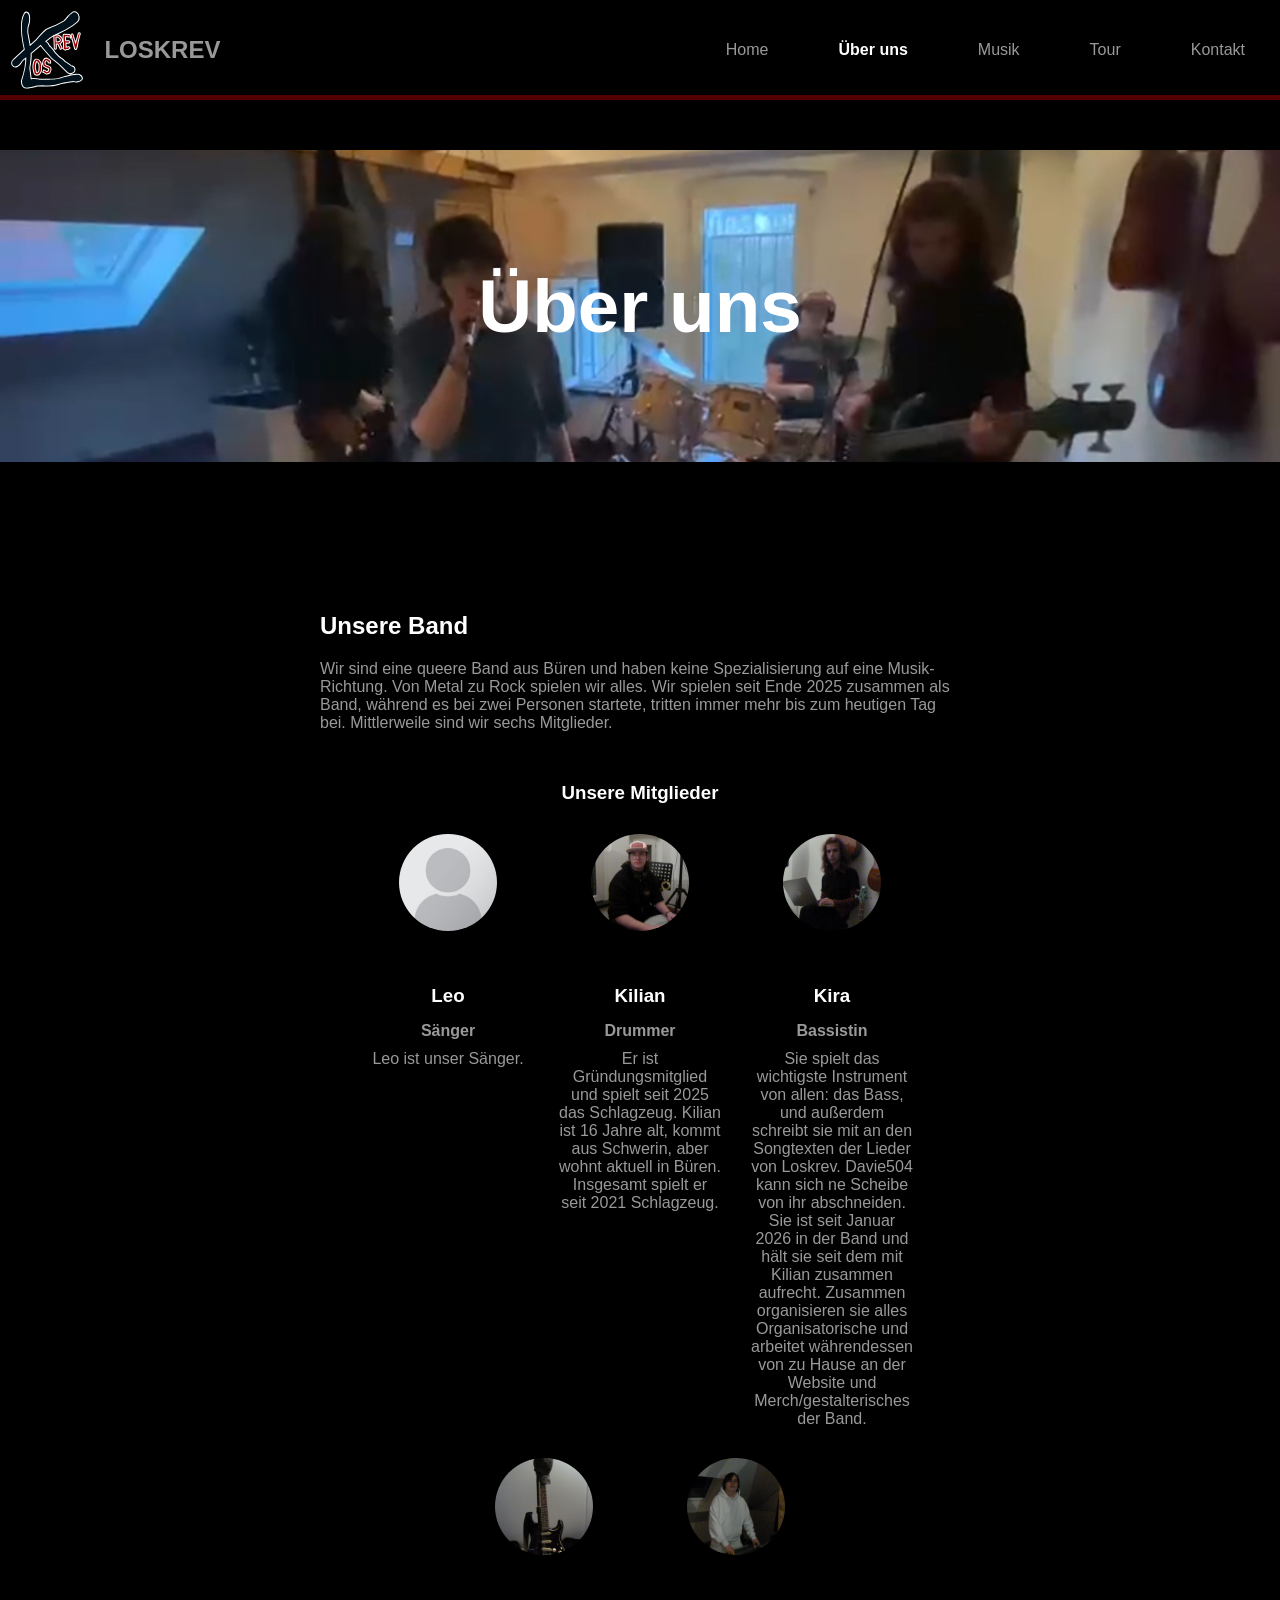
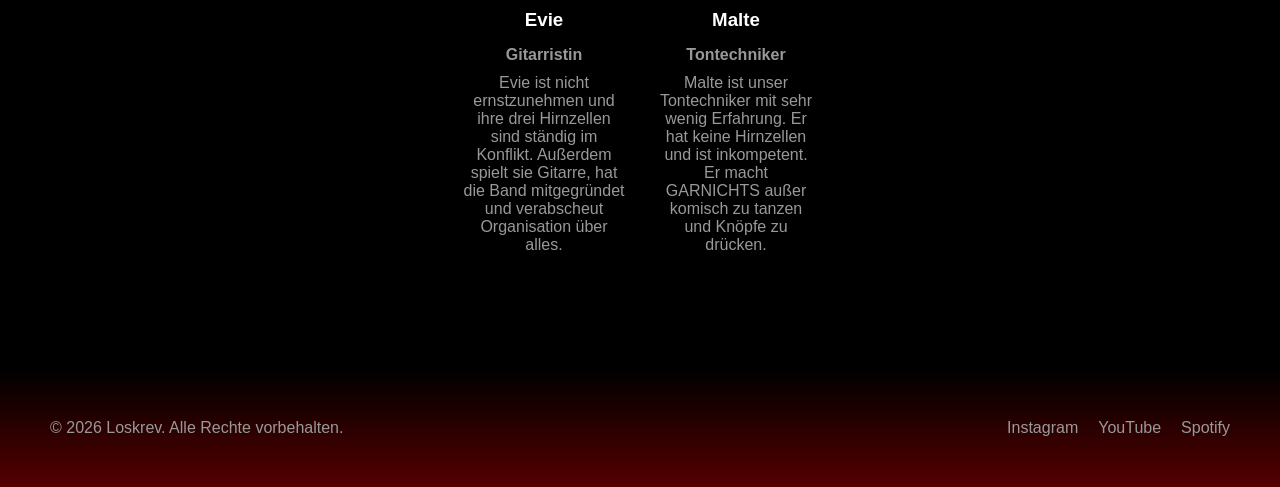
==== about.html @ a6c854cc "update updated" ====
<!DOCTYPE html>
<html lang="de">
    <head>
        <meta charset="UTF-8">
        <meta name="viewport" content="width=device-width, initial-scale=1.0">
        <link rel="stylesheet" href="../css/layout.css">
        <link rel="shortcut icon" href="../pics/logos/Loskrev-Logo.svg" type="image/x-icon">
        <title>Loskrev - Official Site</title>
    </head>
    <body>
        <main>
            <div id="about-title">
                <img src="../pics/band-banner.png" id="banner-image">
                <h1>Über uns</h1>
            </div>
            <div id="navi">
                <nav>
                    <img src="../pics/logos/Loskrev-Logo.svg" alt="Loskrev">
                    <h1>LOSKREV</h1>
                    <ul class="flex-horizontal">
                        <li><a href="index.html">Home</a></li>
                        <li><a href="#" id="current-site">Über uns</a></li>
                        <li><a href="music.html">Musik</a></li>
                        <li><a href="tour.html">Tour</a></li>
                        <!-- <li><a href="gallery.html">Galerie</a></li> -->
                        <li><a href="contact.html">Kontakt</a></li>
                    </ul>
                </nav>
            </div>
            <div id="about-us">
                <h2>Unsere Band</h2>
                <section>
                    <p>
                        Wir sind eine queere Band aus Büren und haben keine Spezialisierung
                        auf eine Musik-Richtung. Von Metal zu Rock spielen wir alles. Wir spielen
                        seit Ende 2025 zusammen als Band, während es bei zwei Personen startete, tritten
                        immer mehr bis zum heutigen Tag bei. Mittlerweile sind wir sechs Mitglieder.
                    </p>
                </section>
                <h3>Unsere Mitglieder</h3>
                <div id="member-list">
                    <div class="member-row">
                        <div class="member">
                            <img src="../pics/mitglieder/Portrait_Placeholder.png" alt="Saenger">
                            <h3>Leo</h3>
                            <h4>Sänger</h4>
                            <p>Leo ist unser Sänger.</p>
                        </div>
                        <div class="member">
                            <img src="../pics/mitglieder/Kilian.webp" alt="Drummer">
                            <h3>Kilian</h3>
                            <h4>Drummer</h4>
                            <p>Er ist Gründungsmitglied und spielt seit 2025 das Schlagzeug. Kilian ist 16 Jahre alt, kommt aus Schwerin, aber wohnt aktuell in Büren. Insgesamt spielt er seit 2021 Schlagzeug.</p>
                        </div>
                        <div class="member">
                            <img src="../pics/mitglieder/Kira.webp" alt="Bassistin">
                            <h3>Kira</h3>
                            <h4>Bassistin</h4>
                            <p>Sie spielt das wichtigste Instrument von allen: das Bass, und außerdem schreibt sie mit an den Songtexten der Lieder von Loskrev. Davie504 kann sich ne Scheibe von ihr abschneiden. Sie ist seit Januar 2026 in der Band und hält sie seit dem mit Kilian zusammen aufrecht. Zusammen organisieren sie alles Organisatorische und arbeitet währendessen von zu Hause an der Website und Merch/gestalterisches der Band.</p>
                        </div>
                    </div>
                    <div class="member-row">
                        <div class="member">
                            <img src="../pics/mitglieder/Evie.webp" alt="Gitarristin">
                            <h3>Evie</h3>
                            <h4>Gitarristin</h4>
                            <p>Evie ist nicht ernstzunehmen und ihre drei Hirnzellen sind ständig im Konflikt. Außerdem spielt sie Gitarre, hat die Band mitgegründet und verabscheut Organisation über alles.</p>
                        </div>
                        <div class="member">
                            <img src="../pics/mitglieder/Malte.webp" alt="Tontechniker">
                            <h3>Malte</h3>
                            <h4>Tontechniker</h4>
                            <p>Malte ist unser Tontechniker mit sehr wenig Erfahrung. Er hat keine Hirnzellen und ist inkompetent. Er macht GARNICHTS außer komisch zu tanzen und Knöpfe zu drücken.</p>
                        </div>
                    </div>
                </div>
            </div>
            <footer>
                <div id="footer">
                    <p>&copy; 2026 Loskrev. Alle Rechte vorbehalten.</p>
                    <nav>
                        <ul class="flex-horizontal">
                            <li><a href="#Instagram">Instagram</a></li>
                            <li><a href="#YouTube">YouTube</a></li>
                            <li><a href="#Spotify">Spotify</a></li>
                        </ul>
                    </nav>
                </div>
            </footer>
        </main>
    </body>
</html>
---- css/layout.css ----
* {
    margin: 0;
    padding: 0;
    box-sizing: border-box;
}
body {
    font-family: Verdana, Geneva, Tahoma, sans-serif;
    color: white;
    background-color: black;
}
#navi {
    position:fixed;
    top: 0;
    width: 100%;
    height: 100px;
    padding: 10px;
    background-color: rgba(0, 0, 0, 0.95);
    border-bottom: 5px solid #500;
}
#navi nav {
    display: flex;
    flex-direction: row;
    align-items: center;
}
#navi nav ul {
    position: absolute;
    right: 0;
}
#navi nav ul li {
    list-style: none;
}
#navi a#current-site {
    color: white;
    font-weight: bold;
}
#navi nav ul li a {
    padding: 35px;
    color: #999;
    text-decoration: none;
}
#navi nav ul li a:hover {
    color: #FAA;
}
#navi nav img {
    height: 80px;
    width: auto;
    margin-right: 20px;
}
#navi nav h1 {
    color: #999;
}

#band-intro {
    display: flex;
    height: 100vh;
    width: 100%;
    margin-bottom: 250px;
}
#band-intro #background-video-intro video {
    position: absolute;
    width: 100%;
    height: auto;
}
#band-intro #band-intro-header {
    position: absolute;
    display: flex;
    flex-direction: column;
    justify-content: center;
    align-items: center;
    width: 100%;
    height: 100%;
    text-align: center;
}
#band-intro #band-intro-header h1 {
    font-size: 75pt;
}
#band-intro #band-intro-header h3 {
    color: #800;
}
#band-intro #band-intro-header ul li {
    align-items: center;
    list-style: none;
    text-align: center;
}
#band-intro #band-intro-header ul li a {
    display: flex;
    flex-direction: row;
    justify-content: center;
    color: black;
    width: 150px;
    background-color: white;
    border-radius: 10px;
    text-decoration: none;
    padding: 10px 25px;
    margin: 10px;
    font-size: 100%;
    transition: 0.2s;
}
#band-intro #band-intro-header ul li a:hover {
    background-color: #FBB;
}
#band-intro #band-intro-header ul li a:active {
    background-color: #800;
    color: #FBB;
}
#band-intro #band-intro-header ul li a p {
    margin: auto 0;
}

#news {
    text-align: center;
    padding: 25px;
    margin-bottom: 150px;
}
#news #news-box {
    display: flex;
    height: auto;
    flex-direction: row;
    gap: 25px;
    justify-content: center;
    margin-top: 55px;
}
#news #news-box .announcement {
    width: 350px;
    height: 500px;
    background-color: #111;
    border-top-left-radius: 15px;
    border-top-right-radius: 15px;
    border-bottom-left-radius: 15px;
    border-bottom-right-radius: 15px;
}
#news #news-box .announcement .announcement-img {
    width: 100%;
    height: 60%;
    overflow: hidden;
    border-top-left-radius: 15px;
    border-top-right-radius: 15px;
    display: flex;
    align-items: center;
    justify-content: center;
}
#news #news-box .announcement img {
    height: 100%;
    width: auto;
}
#news #news-box .announcement .announcement-text {
    border-top: 2px solid #666;
    padding: 20px;
    padding-bottom: 0;
    color: #999;
    background-color: #111;
    border-bottom-left-radius: 15px;
    border-bottom-right-radius: 15px;
}
#news #news-box .announcement .announcement-text h3 {
    color: white;
    margin-bottom: 10px;
    border-bottom: 1px solid #999;
}

#abo {
    padding: 80px;
    text-align: center;
    background-image: linear-gradient(#100, #300, #100);
    margin-bottom: 180px;
}
#abo p {
    color: #999;
    margin-top: 10px;
    margin-bottom: 50px;
}
#abo input {
    margin-right: 15px;
    padding: 15px;
    font-size: 12pt;
    background-color: #111;
    border: 2px solid #666;
    border-radius: 8px;
    color: #999;
}
.a-button {
    padding: 12px;
    font-size: 12pt;
    background-color: white;
    border-radius: 8px;
    border: none;
    color: black;
}
.a-button:hover {
    background-color: #FAA;
    transition: 0.2s;
}
.a-button:active {
    background-color: #800;
    color: #FBB;
}
#abo h3 {
    color: #999;
}

#about-title {
    width: 100%;
    height: 30%;
    margin-top: 150px;
    display: flex;
    justify-content: center;
    align-items: center;
}
#about-title h1 {
    position: absolute;
    font-size: 56pt;
}
#about-title h3 {
    position: absolute;
    margin-top: 120px;
}

#about-us {
    width: 50%;
    margin: 0 auto;
    margin-top: 150px;
    margin-bottom: 100px;
}
#about-us h2 {
    margin-bottom: 20px;
}
#about-us p {
    color: #999;
}
#about-us section {
    margin-bottom: 15px;
}
#about-us h3 {
    margin: 50px 0 15px;
    text-align: center;
}
#member-list {
    width: 100%;
}
.member-row {
    display: flex;
    flex-direction: row;
    justify-content: center;
}
.member {
    width: 30%;
    padding: 15px;
    text-align: center;
}
.member img {
    width: 60%;
    height: auto;
    border-radius: 100%;
}
.member h4 {
    margin-top: 3px;
    margin-bottom: 10px;
    color: #999;
}

#music-title {
    padding: 75px;
    background-color: #111;
    text-align: center;
}
#music-title h1 {
    padding-bottom: 50px;
}
#music-title ul.flex-horizontal {
    gap: 30px;
    justify-content: center;
}
#music-title ul li {
    list-style: none;
}
#music-title ul li a {
    display: flex;
    justify-content: center;
    align-items: center;
    background-color: white;
    padding: 10px 25px;
    border-radius: 15px;
    color: #000;
    text-decoration: none;
}
#music-title ul li a:hover {
    background-color: #FBB;
}
#music-title ul li a:active {
    background-color: #800;
    color: #FAA;
}

#discography {
    width: 100%;
    padding: 0 15%;
    margin-bottom: 150px;
}
#discography h1 {
    margin-top: 75px;
}

.album {
    display: flex;
    flex-direction: row;
    background-color: #111;
    border-radius: 20px;
    margin: 25px 0;
}
.album .album-details {
    width: 30%;
    padding: 25px;
    text-align: center;
}
.album .album-details img.album-cover {
    width: 100%;
    height: auto;
    border-radius: 15px;
}
.album .album-details h2, .album .album-details h4 {
    text-align: left;
}
.album .album-details h2 {
    margin: 5px 0 15px;
}
.album .album-details h4 {
    color: #999;
    margin-bottom: 25px;
}
.album .album-details a {
    width: 80%;
    display: flex;
    justify-content: center;
    align-items: center;
    margin: 15px auto 0;
    padding: 8px 2px;
    color: black;
    text-decoration: none;
    background-color: white;
    border-radius: 5px
}
.album .album-details a:hover {
    background-color: #FBB;
}
.album .album-details a:active {
    background-color: #800;
    color: #FAA;
}
.album .tracklist {
    width: 70%;
    padding: 25px;
}
.album .tracklist ol li {
    margin-left: 50px;
    padding-left: 35px;
    color: #999;
}
.album .tracklist ol li a {
    display: block;
    width: 100%;
    padding: 10px 5px;
    margin: 5px 0;
    color: white;
    text-decoration: none;
    border-radius: 5px;
}
.album .tracklist ol li a:hover {
    background-color: #633;
}
.album .tracklist ol li:hover {
    list-style-image: url(../pics/utils/play_arrow_24dp_FFFFFF_FILL0_wght400_GRAD0_opsz24.svg);
}

#concerts {
    margin: 100px 0 150px;
}
#concerts h1 {
    text-align: center;
    margin-bottom: 40px;
}

.concert {
    width: 90%;
    height: 10%;
    margin: 20px auto;
    padding: 20px;
    border-radius: 15px;
    background-color: #111;
}
.concert:hover {
    background-color: #500;
}
.concert:active {
    background-color: #300;
}
.concert a {
    display: flex;
    flex-direction: row;
    gap: 0;
    color: white;
    text-decoration: none;
}
.concert .concert-details {
    width: 70%;
}
.concert .concert-details h2 {
    margin: 12px 0;
}
.concert .concert-details p {
    display: flex;
    align-items: center;
    color: #999;
    width: 70%;
}
.concert .concert-buttons {
    display: flex;
    width: 30%;
    flex-direction: row;
    align-items: center;
    justify-content: right;
}
.concert .concert-buttons .concert-button {
    display: flex;
    flex-direction: row;
    justify-content: right;
    align-items: center;
    width: 120px;
    height: 42px;
    color: black;
    background-color: white;
    padding: 0 5%;
    border-radius: 8px;
}
.concert .concert-buttons .concert-button:hover {
    background-color: #FBB;
}
.concert .concert-buttons .concert-button:active {
    background-color: #800;
    color: #FAA;
}
.concert .concert-buttons .concert-button img {
    height: 50%;
    width: auto;
    margin-right: auto;
}

#gallery {
    width: 90%;
    margin: 100px auto 150px;
}
#gallery table {
    width: 100%;
}
#gallery table td {
    width: 25%;
    height: auto;
    padding: 20px;
    text-align: center;
}
#gallery #gallery-img {
    height: 100%;
    width: 100%;
    border-radius: 25px;
    overflow: hidden;
}
#gallery table td img {
    width: 100%;
    height: auto;
    /*transition: 0.3s;*/
}
/*
#gallery table td img:hover {
    width: 105%;
    transition: 0.3s;
}
*/

#contacts {
    width: 90%;
    margin: 100px auto 165px;
}
#contacts table td {
    padding: 15px;
    vertical-align: top;
}
#contacts table td h3 {
    margin-bottom: 10px;
}
#contacts table td:nth-child(1) img {
    background-color: #222;
    padding: 10px;
    border-radius: 5px;
}
#contacts table td p {
    color: #999;
}
#contacts table td a {
    color: #999;
    text-decoration: none;
}

#booking-buttons {
    margin-top: 45px;
    display: flex;
    flex-direction: row;
    justify-content: center;
    gap: 25px;
}
#booking-button {
    display: flex;
    justify-content: center;
    align-items: center;
    padding: 12px;
    font-size: 12pt;
    width: 250px;
    background-color: white;
    border-radius: 8px;
    border: none;
    color: black;
    text-decoration: none;
}
#booking-button p {
    color: #000;
    padding: 0;
    margin: auto 0;
}
#booking-button:hover {
    background-color: #FAA;
    transition: 0.2s;
}
#booking-button:active {
    background-color: #800;
    color: #FBB;
}

#footer {
    display: flex;
    padding: 50px;
    background-image: linear-gradient(#000, #500);
}
#footer p {
    color: #999;
}
#footer ul {
    position: absolute;
    display: flex;
    gap: 20px;
    right: 50px;
}
#footer ul li {
    list-style: none;
}
#footer ul li a {
    color: #999;
    text-decoration: none;
}
#footer ul li a:hover {
    color: #FAA;
    text-decoration: underline;
}

img#banner-image {
    width: 100%;
    height: 30%;
}
.flex-horizontal {
    display: flex;
    flex-direction: row;
}

@media screen and (max-width: 1250px) {
    #about-us {
        width: 90%;
    }
}
@media screen and (max-width: 1000px) {
    div#background-video-intro {
        display: none;
    }
    #news {
        height: fit-content;
    }
    #news #news-box {
        flex-direction: column;
        justify-content: center;
        align-items: center;
    }
    #news #news-box .announcement {
        height: 500px;
        width: 40%;
    }
    #footer .flex-horizontal {
        flex-direction: column;
        gap: 5px;
    }
    #navi nav h1 {
        display: none;
    }
}
@media screen and (max-width: 750px) {
    #navi nav ul li a {
        padding: 5px;
        font-size: 9pt;
    }
    #footer p {
        width: 100px;
    }
    .album {
        flex-direction: column;
    }
    .album .album-details {
        width: 100%;
    }
    .album .tracklist {
        width: 100%;
    }
    #gallery table td {
        padding: 2px;
    }
}
@media screen and (max-width: 450px) {
    #band-intro-header h1 b {
        font-size: 50%;
    }
    #about-title h1 {
        font-size: 100%;
    }
    #about-title h3 {
        font-size: 70%;
        margin-top: 50px;
    }
    #news #news-box .announcement {
        width: 70%;
    }
    .member-row {
        flex-direction: column;
    }
    .member {
        width: 100%;
        margin: 0 auto;
        border-bottom: 3px solid #222;
    }
    .album .tracklist {
        display: none;
    }
    .concert .concert-details {
        width: 99%;
    }
    .concert .concert-buttons {
        width: 1%;
    }
}
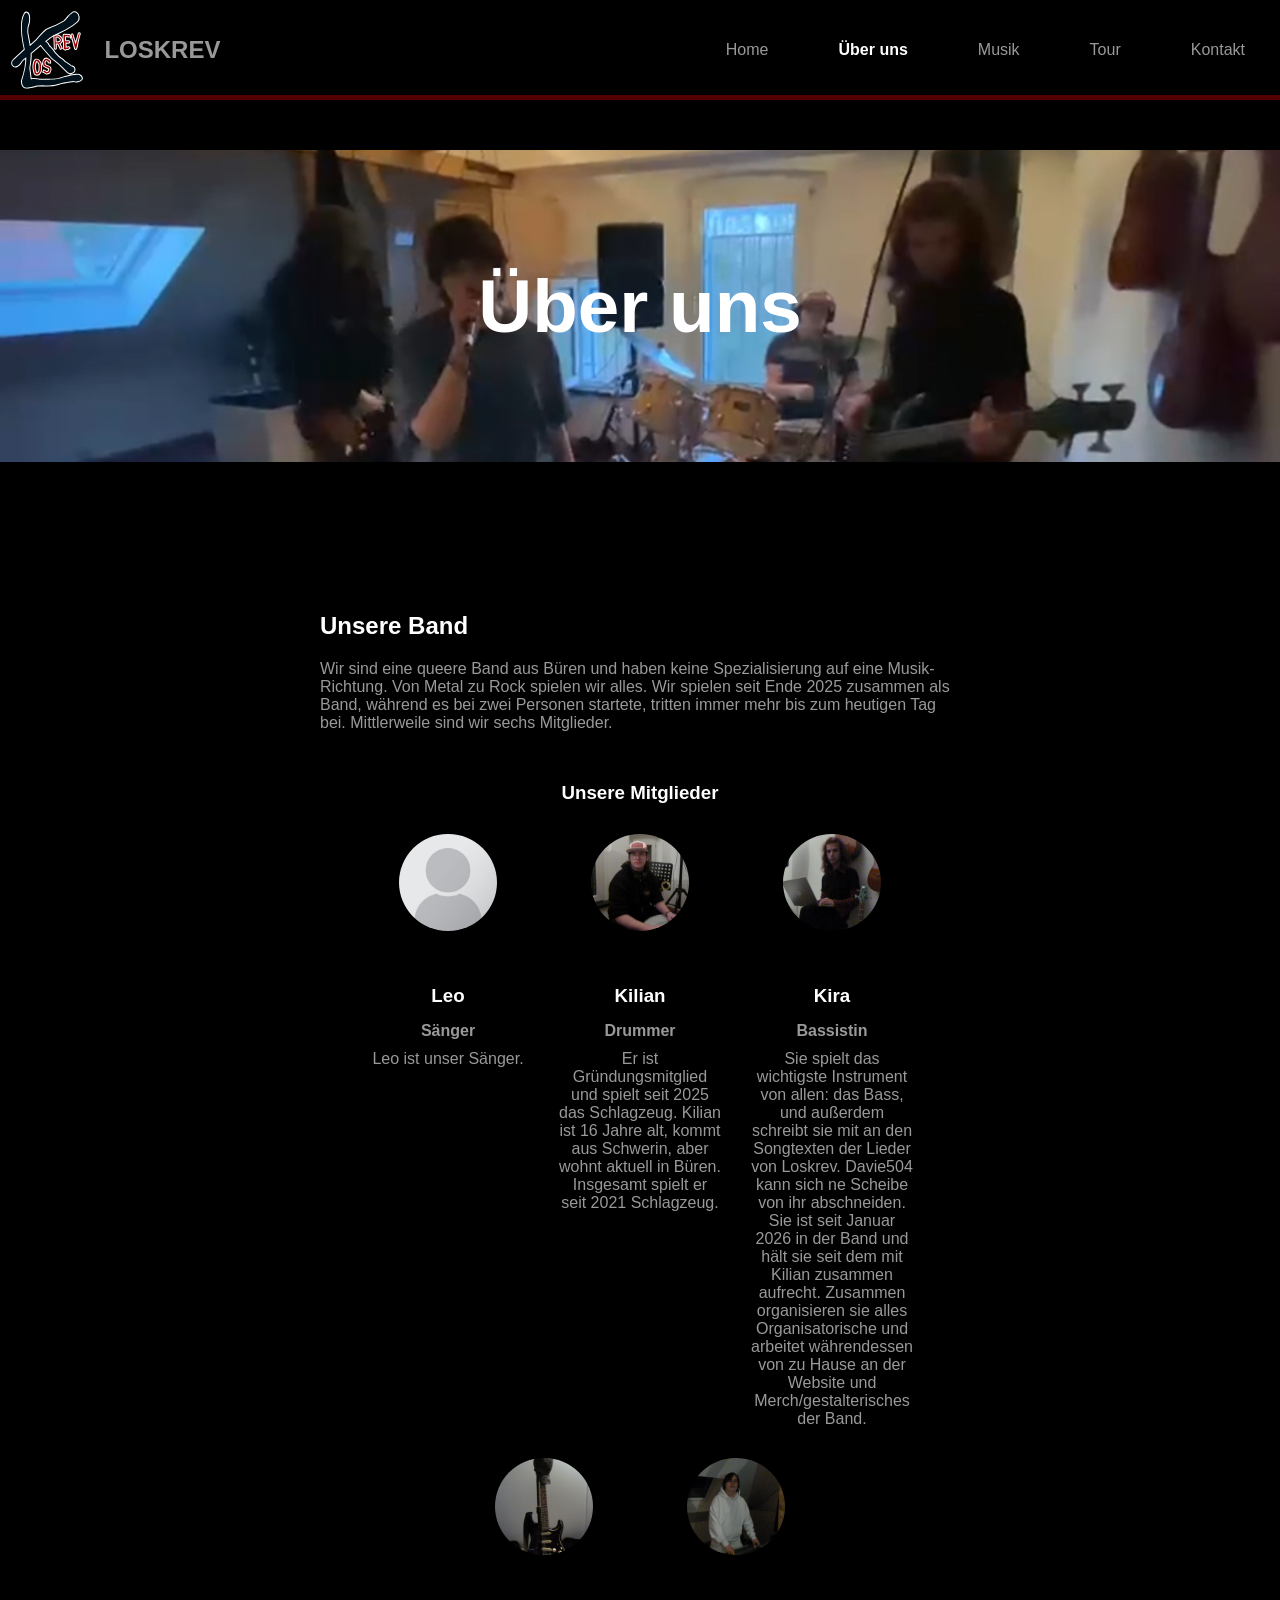
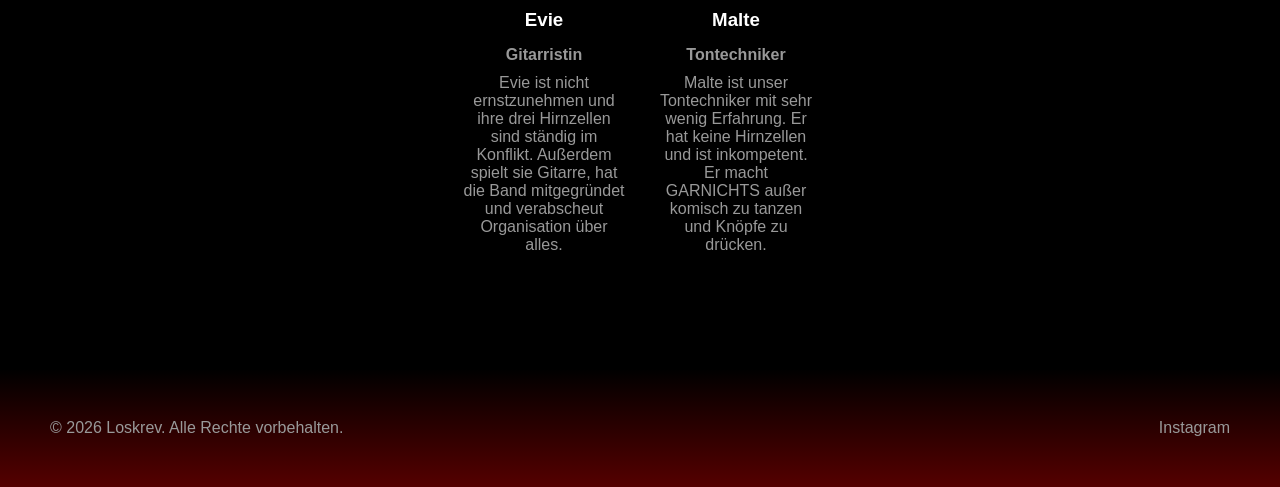
==== commit e33ccabe: "fix: links instagram added" ====
--- a/about.html
+++ b/about.html
@@ -3,19 +3,19 @@
     <head>
         <meta charset="UTF-8">
         <meta name="viewport" content="width=device-width, initial-scale=1.0">
-        <link rel="stylesheet" href="../css/layout.css">
-        <link rel="shortcut icon" href="../pics/logos/Loskrev-Logo.svg" type="image/x-icon">
+        <link rel="stylesheet" href="css/layout.css">
+        <link rel="shortcut icon" href="pics/logos/Loskrev-Logo.svg" type="image/x-icon">
         <title>Loskrev - Official Site</title>
     </head>
     <body>
         <main>
             <div id="about-title">
-                <img src="../pics/band-banner.png" id="banner-image">
+                <img src="pics/band-banner.png" id="banner-image">
                 <h1>Über uns</h1>
             </div>
             <div id="navi">
                 <nav>
-                    <img src="../pics/logos/Loskrev-Logo.svg" alt="Loskrev">
+                    <img src="pics/logos/Loskrev-Logo.svg" alt="Loskrev">
                     <h1>LOSKREV</h1>
                     <ul class="flex-horizontal">
                         <li><a href="index.html">Home</a></li>
@@ -41,19 +41,19 @@
                 <div id="member-list">
                     <div class="member-row">
                         <div class="member">
-                            <img src="../pics/mitglieder/Portrait_Placeholder.png" alt="Saenger">
+                            <img src="pics/mitglieder/Portrait_Placeholder.png" alt="Saenger">
                             <h3>Leo</h3>
                             <h4>Sänger</h4>
                             <p>Leo ist unser Sänger.</p>
                         </div>
                         <div class="member">
-                            <img src="../pics/mitglieder/Kilian.webp" alt="Drummer">
+                            <img src="pics/mitglieder/Kilian.webp" alt="Drummer">
                             <h3>Kilian</h3>
                             <h4>Drummer</h4>
                             <p>Er ist Gründungsmitglied und spielt seit 2025 das Schlagzeug. Kilian ist 16 Jahre alt, kommt aus Schwerin, aber wohnt aktuell in Büren. Insgesamt spielt er seit 2021 Schlagzeug.</p>
                         </div>
                         <div class="member">
-                            <img src="../pics/mitglieder/Kira.webp" alt="Bassistin">
+                            <img src="pics/mitglieder/Kira.webp" alt="Bassistin">
                             <h3>Kira</h3>
                             <h4>Bassistin</h4>
                             <p>Sie spielt das wichtigste Instrument von allen: das Bass, und außerdem schreibt sie mit an den Songtexten der Lieder von Loskrev. Davie504 kann sich ne Scheibe von ihr abschneiden. Sie ist seit Januar 2026 in der Band und hält sie seit dem mit Kilian zusammen aufrecht. Zusammen organisieren sie alles Organisatorische und arbeitet währendessen von zu Hause an der Website und Merch/gestalterisches der Band.</p>
@@ -61,13 +61,13 @@
                     </div>
                     <div class="member-row">
                         <div class="member">
-                            <img src="../pics/mitglieder/Evie.webp" alt="Gitarristin">
+                            <img src="pics/mitglieder/Evie.webp" alt="Gitarristin">
                             <h3>Evie</h3>
                             <h4>Gitarristin</h4>
                             <p>Evie ist nicht ernstzunehmen und ihre drei Hirnzellen sind ständig im Konflikt. Außerdem spielt sie Gitarre, hat die Band mitgegründet und verabscheut Organisation über alles.</p>
                         </div>
                         <div class="member">
-                            <img src="../pics/mitglieder/Malte.webp" alt="Tontechniker">
+                            <img src="pics/mitglieder/Malte.webp" alt="Tontechniker">
                             <h3>Malte</h3>
                             <h4>Tontechniker</h4>
                             <p>Malte ist unser Tontechniker mit sehr wenig Erfahrung. Er hat keine Hirnzellen und ist inkompetent. Er macht GARNICHTS außer komisch zu tanzen und Knöpfe zu drücken.</p>
@@ -80,9 +80,9 @@
                     <p>&copy; 2026 Loskrev. Alle Rechte vorbehalten.</p>
                     <nav>
                         <ul class="flex-horizontal">
-                            <li><a href="#Instagram">Instagram</a></li>
-                            <li><a href="#YouTube">YouTube</a></li>
-                            <li><a href="#Spotify">Spotify</a></li>
+                            <li><a href="#https://www.instagram.com/losk.rev2025/">Instagram</a></li>
+                            <!-- <li><a href="#YouTube">YouTube</a></li> -->
+                            <!-- <li><a href="#Spotify">Spotify</a></li> -->
                         </ul>
                     </nav>
                 </div>
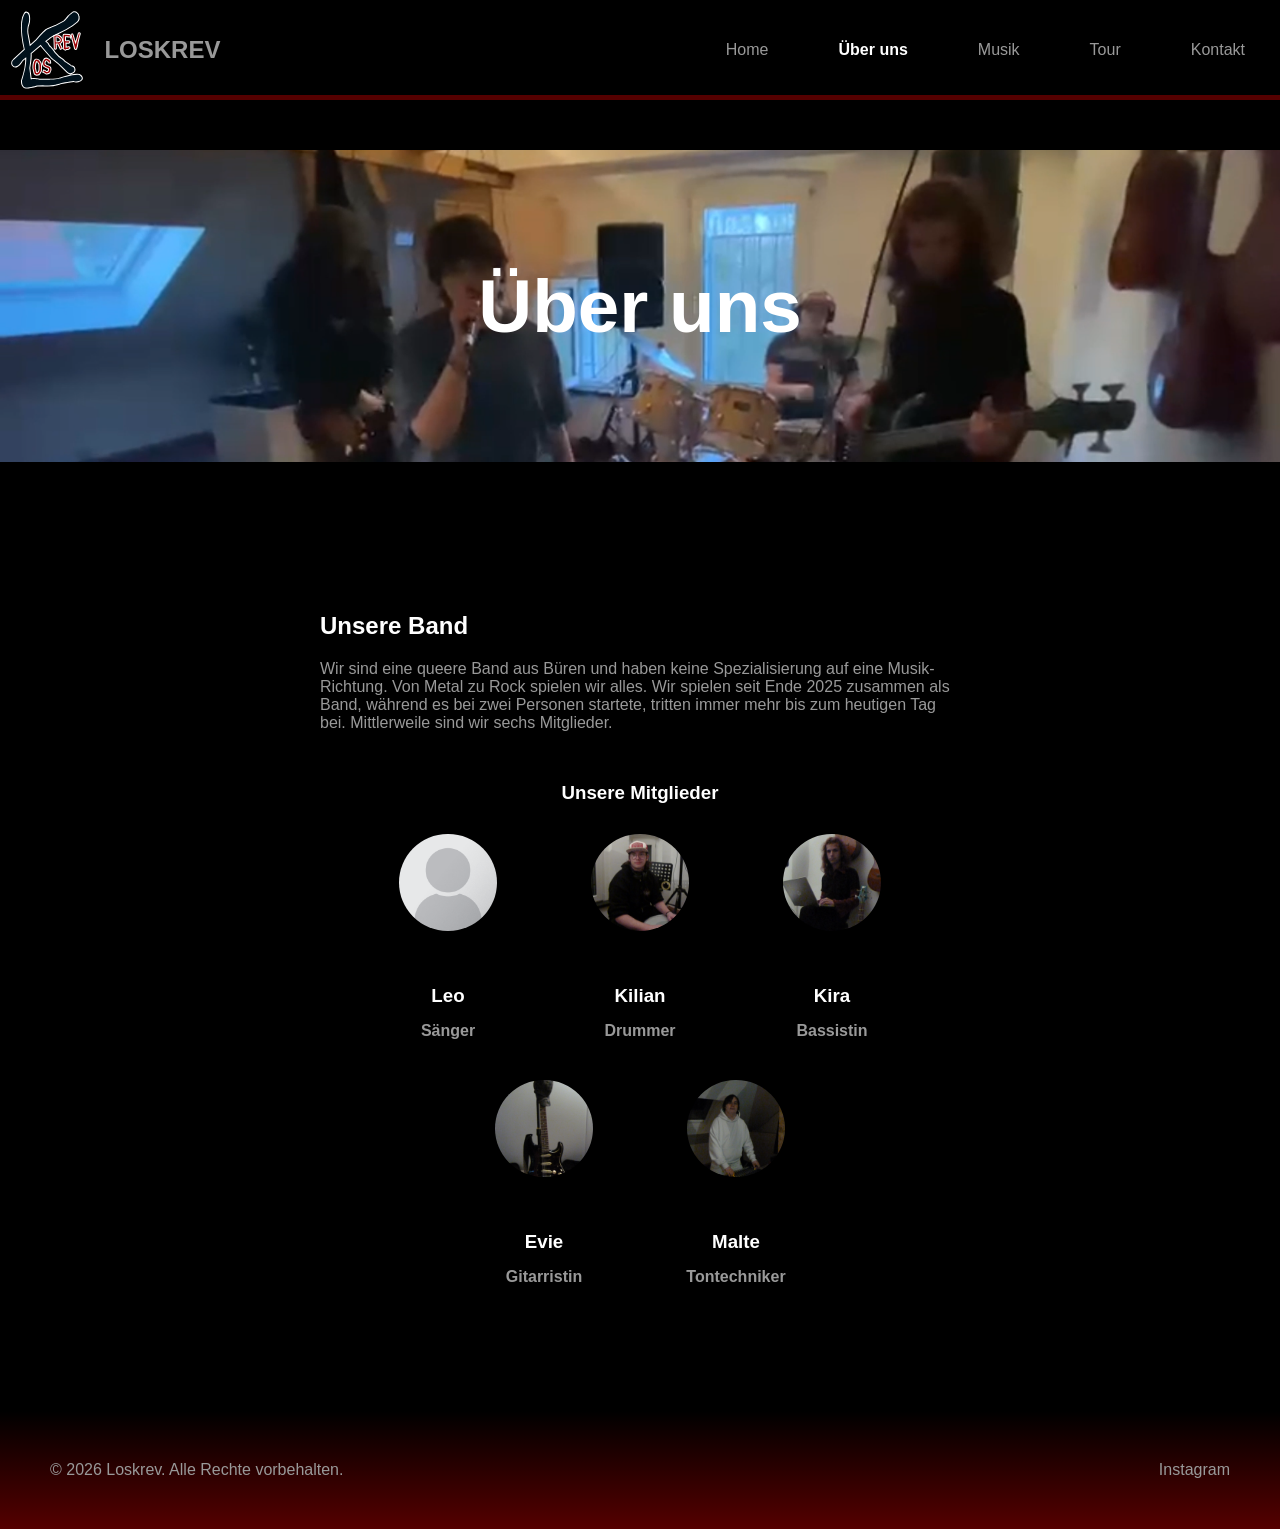
==== commit 5e757b33: "edit: ..." ====
--- a/about.html
+++ b/about.html
@@ -44,19 +44,19 @@
                             <img src="pics/mitglieder/Portrait_Placeholder.png" alt="Saenger">
                             <h3>Leo</h3>
                             <h4>Sänger</h4>
-                            <p>Leo ist unser Sänger.</p>
+                            <p></p>
                         </div>
                         <div class="member">
                             <img src="pics/mitglieder/Kilian.webp" alt="Drummer">
                             <h3>Kilian</h3>
                             <h4>Drummer</h4>
-                            <p>Er ist Gründungsmitglied und spielt seit 2025 das Schlagzeug. Kilian ist 16 Jahre alt, kommt aus Schwerin, aber wohnt aktuell in Büren. Insgesamt spielt er seit 2021 Schlagzeug.</p>
+                            <p></p>
                         </div>
                         <div class="member">
                             <img src="pics/mitglieder/Kira.webp" alt="Bassistin">
                             <h3>Kira</h3>
                             <h4>Bassistin</h4>
-                            <p>Sie spielt das wichtigste Instrument von allen: das Bass, und außerdem schreibt sie mit an den Songtexten der Lieder von Loskrev. Davie504 kann sich ne Scheibe von ihr abschneiden. Sie ist seit Januar 2026 in der Band und hält sie seit dem mit Kilian zusammen aufrecht. Zusammen organisieren sie alles Organisatorische und arbeitet währendessen von zu Hause an der Website und Merch/gestalterisches der Band.</p>
+                            <p></p>
                         </div>
                     </div>
                     <div class="member-row">
@@ -64,13 +64,13 @@
                             <img src="pics/mitglieder/Evie.webp" alt="Gitarristin">
                             <h3>Evie</h3>
                             <h4>Gitarristin</h4>
-                            <p>Evie ist nicht ernstzunehmen und ihre drei Hirnzellen sind ständig im Konflikt. Außerdem spielt sie Gitarre, hat die Band mitgegründet und verabscheut Organisation über alles.</p>
+                            <p></p>
                         </div>
                         <div class="member">
                             <img src="pics/mitglieder/Malte.webp" alt="Tontechniker">
                             <h3>Malte</h3>
                             <h4>Tontechniker</h4>
-                            <p>Malte ist unser Tontechniker mit sehr wenig Erfahrung. Er hat keine Hirnzellen und ist inkompetent. Er macht GARNICHTS außer komisch zu tanzen und Knöpfe zu drücken.</p>
+                            <p></p>
                         </div>
                     </div>
                 </div>
